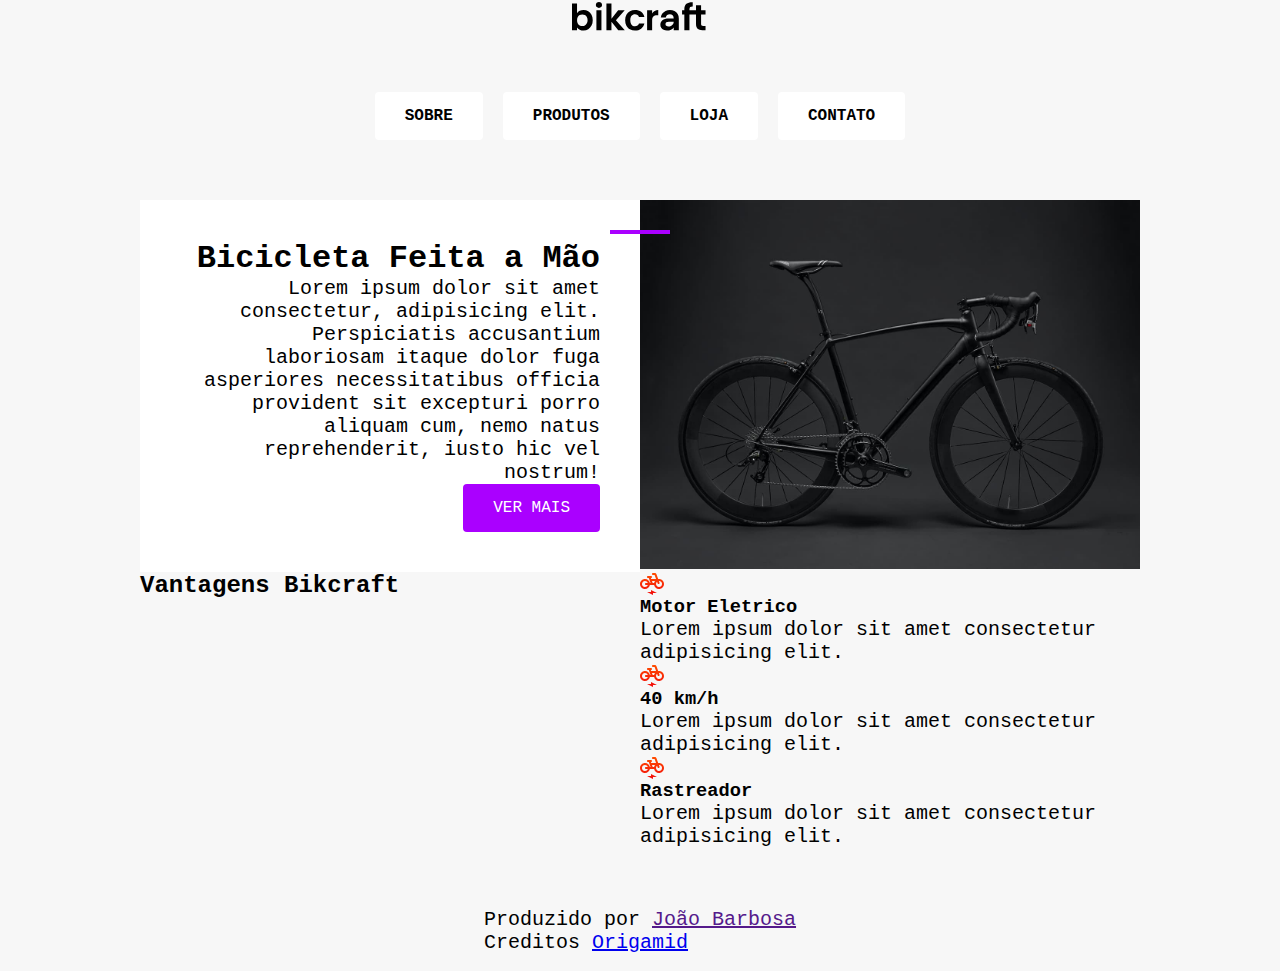
==== index.html @ 66e69177 "Estrutura HTML 90% - estilização CSS 40%" ====
<!DOCTYPE html>
<html lang="en">

<head>
  <meta charset="UTF-8">
  <meta http-equiv="X-UA-Compatible" content="IE=edge">
  <meta name="viewport" content="width=device-width, initial-scale=1.0">
  <title>Bikcraft</title>
  <link rel="stylesheet" href="assets/css/style.css">
</head>

<body>
 
    <img src="assets/img/bikcraft.svg" alt="Logo Marca">

    <div class="header-menu">
      <a href="/">Sobre</a>
      <a href="">Produtos</a>
      <a href="">Loja</a>
      <a href="">Contato</a>
    </div>

  

  <section class="content">

    <div class="intro">
      <span class="red--line"></span>
      <h1>Bicicleta Feita a Mão</h1>
      <p>Lorem ipsum dolor sit amet consectetur, adipisicing elit. Perspiciatis accusantium laboriosam itaque dolor fuga asperiores necessitatibus officia provident sit excepturi porro aliquam cum, nemo natus reprehenderit, iusto hic vel nostrum!</p>
      <a  class="btn" href="/" >ver mais</a>
    </div>

    <div class="imagem">
      <img src="assets/img/bicicleta.jpg" alt="bicicleta preta">
    </div>

    <div class="sub--titulo">
      <h2 class="subtitulo">Vantagens Bikcraft</h2>
    </div>

    <div class="vantagens">
      <div class="vantagens-item">
        <img src="assets/img/eletrica.svg" alt="">
        <h3>Motor Eletrico</h3>
        <p>Lorem ipsum dolor sit amet consectetur adipisicing elit.</p>
      </div>

      <div class="vantagens-item">
        <img src="assets/img/eletrica.svg" alt="">
        <h3>40 km/h</h3>
        <p>Lorem ipsum dolor sit amet consectetur adipisicing elit.</p>
      </div>

      <div class="vantagens-item">
        <img src="assets/img/eletrica.svg" alt="">
        <h3>Rastreador</h3>
        <p>Lorem ipsum dolor sit amet consectetur adipisicing elit.</p>
      </div>
    </div>
  </section>
</body>
<footer>
  <p>Produzido por <a href="">João Barbosa</a></p>
  <p>Creditos <a href="https://www.origamid.com/curso/html-e-css-para-iniciantes/0309-posicionamento-exercicio-2" target="_blank">Origamid</a></p>
</footer>

</html>
---- assets/css/style.css ----
:root{
   --detail-colors: #aa00ff;
}

body{
   font-family: 'JetBrains Mono', monospace, Arial, Helvetica, sans-serif;
   background-color: #f7f7f7;
   display: grid;
   gap: 3.75rem;
   justify-items: center;
   margin-top: 3.75rem;
   margin: 0;
}
/*---------HEADER-------*/
.header-menu{
   display: flex;
   flex-wrap: wrap;
   gap: 20px;
   justify-content: center;
}

.header-menu a{
   text-decoration: none;
   background-color: #fff;
   padding: 15px 30px;
   border-radius: 4px;
   color: #000;
   text-transform: uppercase;
   font-weight: 600;
}
.content{
   display: grid;
   grid-template-columns: repeat(2, 1fr);
   max-width: 62.5rem;
}
p,h1,h2,h3{
   margin: 0;
}
.intro{
   background-color:#fff;
   padding: 40px;
   text-align: right;
   position: relative;
}
.red--line{
   width: 60px;
   height: 4px;
   background-color: #e21;
   background-color: var(--detail-colors);
   display: inline-block;
   position: absolute;
   top: 30px;
   right: -30px;
}
.btn{
   /* background-color: #e21; */
   background-color: #aa00ff;
   text-decoration: none;
   color: #fff;
   padding: 15px 30px;
   border-radius: 4px;
   display: inline-block;
   text-transform: uppercase
   ;
}
P{
   font-size: 1.25rem;
   line-height: 1
   3;
}
img {
   max-width: 100%;
   display: block;
}
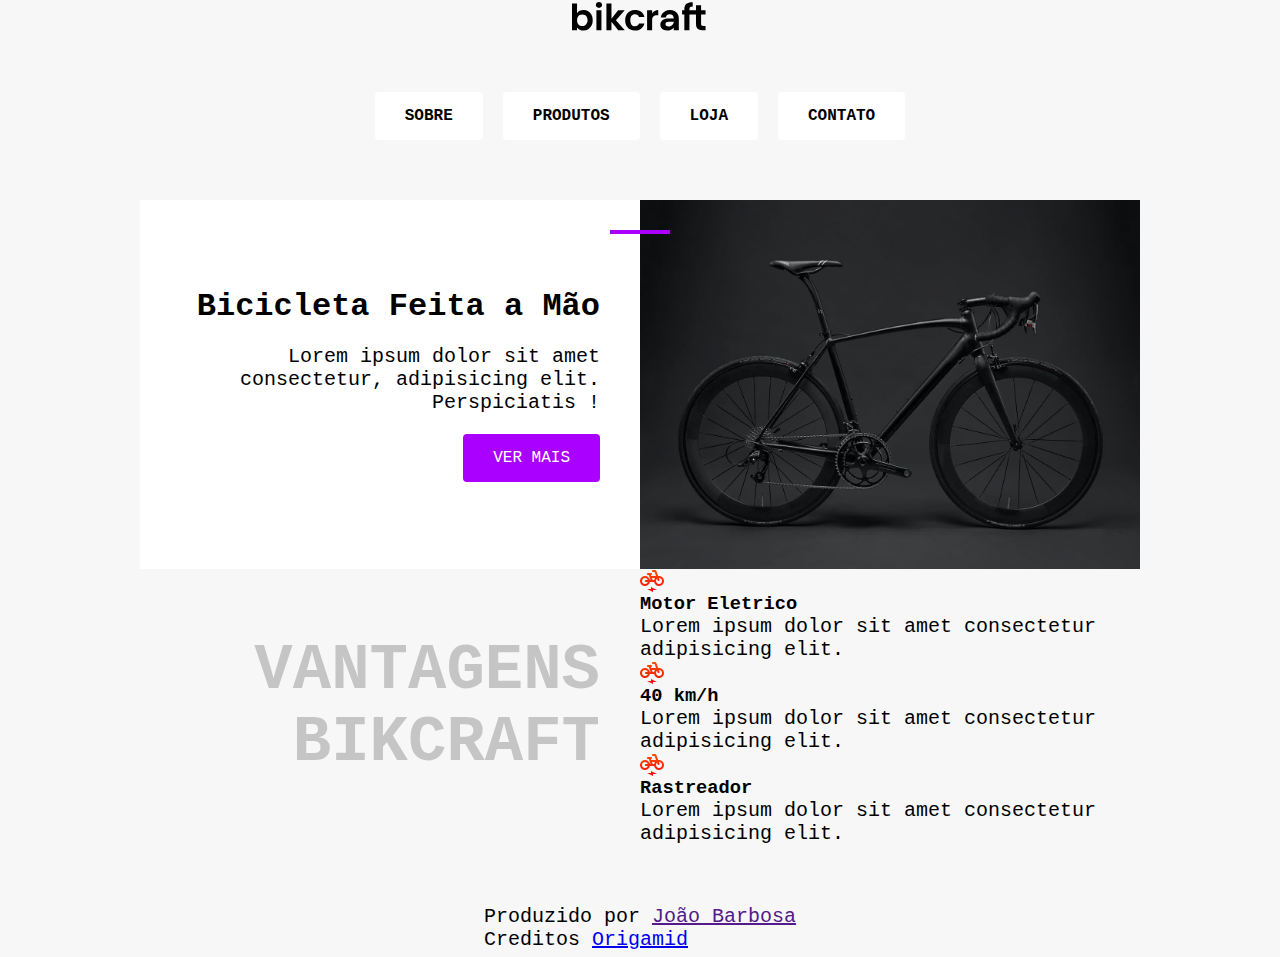
==== commit e5f2eedc: "Seção superior finalizada" ====
--- a/index.html
+++ b/index.html
@@ -10,34 +10,34 @@
 </head>
 
 <body>
- 
-    <img src="assets/img/bikcraft.svg" alt="Logo Marca">
 
-    <div class="header-menu">
-      <a href="/">Sobre</a>
-      <a href="">Produtos</a>
-      <a href="">Loja</a>
-      <a href="">Contato</a>
-    </div>
+  <img src="assets/img/bikcraft.svg" alt="Logo Marca">
 
-  
+  <div class="header-menu">
+    <a href="/">Sobre</a>
+    <a href="">Produtos</a>
+    <a href="">Loja</a>
+    <a href="">Contato</a>
+  </div>
+
+
 
   <section class="content">
 
     <div class="intro">
       <span class="red--line"></span>
       <h1>Bicicleta Feita a Mão</h1>
-      <p>Lorem ipsum dolor sit amet consectetur, adipisicing elit. Perspiciatis accusantium laboriosam itaque dolor fuga asperiores necessitatibus officia provident sit excepturi porro aliquam cum, nemo natus reprehenderit, iusto hic vel nostrum!</p>
-      <a  class="btn" href="/" >ver mais</a>
+      <p>Lorem ipsum dolor sit amet consectetur, adipisicing elit. Perspiciatis !</p>
+      <a class="btn" href="/">ver mais</a>
     </div>
 
     <div class="imagem">
       <img src="assets/img/bicicleta.jpg" alt="bicicleta preta">
     </div>
 
-    <div class="sub--titulo">
-      <h2 class="subtitulo">Vantagens Bikcraft</h2>
-    </div>
+
+    <h2 class="subtitulo">Vantagens Bikcraft</h2>
+
 
     <div class="vantagens">
       <div class="vantagens-item">
--- a/assets/css/style.css
+++ b/assets/css/style.css
@@ -1,5 +1,6 @@
 :root{
    --detail-colors: #aa00ff;
+   --padding: 2.5rem;
 }
 
 body{
@@ -38,16 +39,19 @@
 }
 .intro{
    background-color:#fff;
-   padding: 40px;
+   padding: var(--padding);
    text-align: right;
    position: relative;
+   display: grid;
+   gap: 20px;
+   align-content: center;
+   justify-items: end;
 }
 .red--line{
    width: 60px;
    height: 4px;
    background-color: #e21;
    background-color: var(--detail-colors);
-   display: inline-block;
    position: absolute;
    top: 30px;
    right: -30px;
@@ -59,9 +63,17 @@
    color: #fff;
    padding: 15px 30px;
    border-radius: 4px;
-   display: inline-block;
+   /* display: inline-block; */
    text-transform: uppercase
    ;
+}
+.subtitulo{
+   font-size: 4rem;
+   text-transform: uppercase;
+   color: rgba(0, 0, 0, 0.2);
+   text-align: right;
+   padding: var(--padding);
+   align-self: center;
 }
 P{
    font-size: 1.25rem;
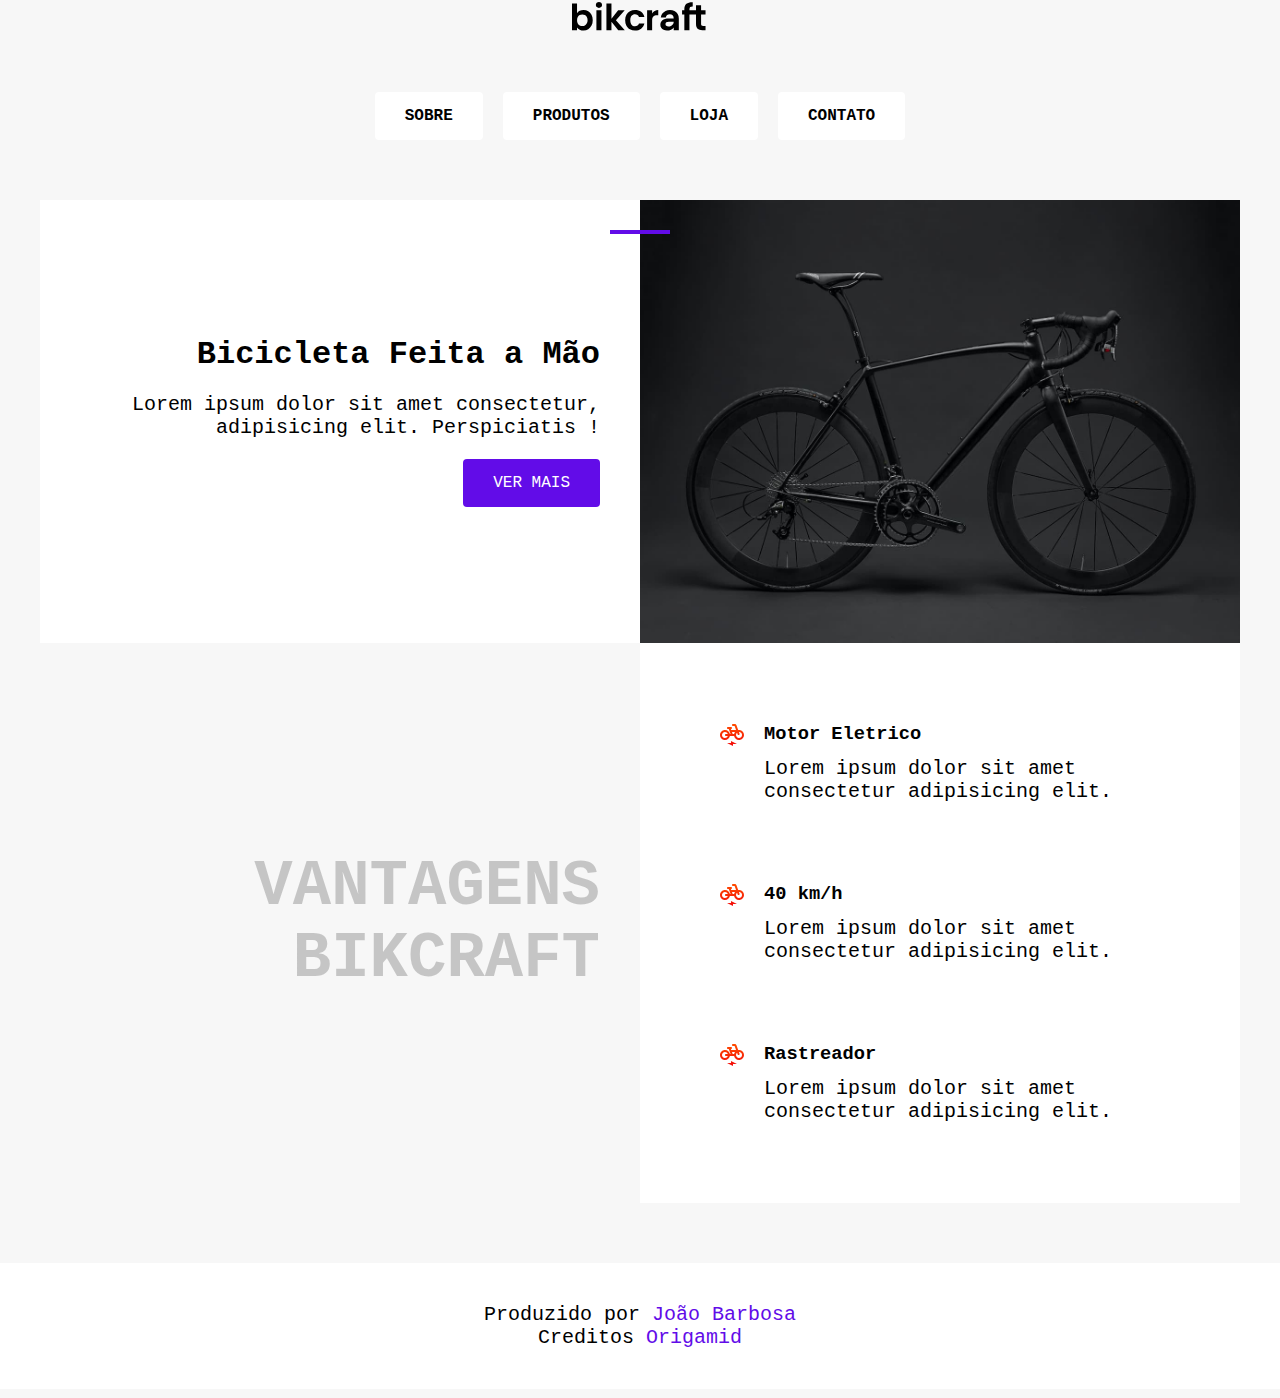
==== commit 84f9dd76: "Finalização da estrutura" ====
--- a/index.html
+++ b/index.html
@@ -14,10 +14,10 @@
   <img src="assets/img/bikcraft.svg" alt="Logo Marca">
 
   <div class="header-menu">
-    <a href="/">Sobre</a>
-    <a href="">Produtos</a>
-    <a href="">Loja</a>
-    <a href="">Contato</a>
+    <a href="index.html">Sobre</a>
+    <a href="index.html">Produtos</a>
+    <a href="index.html">Loja</a>
+    <a href="index.html">Contato</a>
   </div>
 
 
@@ -28,7 +28,7 @@
       <span class="red--line"></span>
       <h1>Bicicleta Feita a Mão</h1>
       <p>Lorem ipsum dolor sit amet consectetur, adipisicing elit. Perspiciatis !</p>
-      <a class="btn" href="/">ver mais</a>
+      <a class="btn" href="index.html">ver mais</a>
     </div>
 
     <div class="imagem">
--- a/assets/css/style.css
+++ b/assets/css/style.css
@@ -1,86 +1,121 @@
-:root{
-   --detail-colors: #aa00ff;
-   --padding: 2.5rem;
+:root {
+  --detail-colors: #620CE8;
+  --detail-color-hover: #9959FF;
+  --padding: 2.5rem;
+  --bg-primary-color: #fff;
 }
 
-body{
-   font-family: 'JetBrains Mono', monospace, Arial, Helvetica, sans-serif;
-   background-color: #f7f7f7;
-   display: grid;
-   gap: 3.75rem;
-   justify-items: center;
-   margin-top: 3.75rem;
-   margin: 0;
+body {
+  font-family: "JetBrains Mono", monospace, Arial, Helvetica, sans-serif;
+  background-color: #f7f7f7;
+  display: grid;
+  gap: 3.75rem;
+  justify-items: center;
+  margin-top: 3.75rem;
+  margin: 0;
 }
 /*---------HEADER-------*/
-.header-menu{
-   display: flex;
-   flex-wrap: wrap;
-   gap: 20px;
-   justify-content: center;
+.header-menu {
+  display: flex;
+  flex-wrap: wrap;
+  gap: 20px;
+  justify-content: center;
 }
 
-.header-menu a{
-   text-decoration: none;
-   background-color: #fff;
-   padding: 15px 30px;
-   border-radius: 4px;
-   color: #000;
-   text-transform: uppercase;
-   font-weight: 600;
+.header-menu a {
+  text-decoration: none;
+  background-color: var(--bg-primary-color);
+  padding: 15px 30px;
+  border-radius: 4px;
+  color: #000;
+  text-transform: uppercase;
+  font-weight: 600;
 }
-.content{
+.header-menu a:hover{
+   background-color: var(--detail-colors);
+   color: var(--bg-primary-color);
+}
+.content {
+  display: grid;
+  grid-template-columns: repeat(2, 1fr);
+  max-width: 75rem;
+}
+p,
+h1,
+h2,
+h3 {
+  margin: 0;
+}
+.intro {
+  background-color: var(--bg-primary-color);
+  padding: var(--padding);
+  text-align: right;
+  position: relative;
+  display: grid;
+  gap: 20px;
+  align-content: center;
+  justify-items: end;
+}
+.red--line {
+  width: 60px;
+  height: 4px;
+  background-color: var(--detail-colors);
+  position: absolute;
+  top: 30px;
+  right: -30px;
+}
+.btn {
+  /* background-color: #e21; */
+  background-color: var(--detail-colors);
+  text-decoration: none;
+  color: var(--bg-primary-color);
+  padding: 15px 30px;
+  border-radius: 4px;
+  text-transform: uppercase;
+}
+.btn:hover{
+   background-color: var(--detail-color-hover);
+}
+.subtitulo {
+  font-size: 4rem;
+  text-transform: uppercase;
+  color: rgba(0, 0, 0, 0.2);
+  text-align: right;
+  padding: var(--padding);
+  align-self: center;
+}
+.vantagens{
+  background-color: var(--bg-primary-color);
+  padding: var(--padding);
+}
+.vantagens-item{
    display: grid;
-   grid-template-columns: repeat(2, 1fr);
-   max-width: 62.5rem;
+   grid-template-columns: auto 1fr;
+   gap: 10px 20px;
+   padding: var(--padding);
 }
-p,h1,h2,h3{
-   margin: 0;
+.vantagens-item p{
+   grid-column: 2;
 }
-.intro{
-   background-color:#fff;
-   padding: var(--padding);
-   text-align: right;
-   position: relative;
-   display: grid;
-   gap: 20px;
-   align-content: center;
-   justify-items: end;
-}
-.red--line{
-   width: 60px;
-   height: 4px;
-   background-color: #e21;
-   background-color: var(--detail-colors);
-   position: absolute;
-   top: 30px;
-   right: -30px;
-}
-.btn{
-   /* background-color: #e21; */
-   background-color: #aa00ff;
-   text-decoration: none;
-   color: #fff;
-   padding: 15px 30px;
-   border-radius: 4px;
-   /* display: inline-block; */
-   text-transform: uppercase
-   ;
-}
-.subtitulo{
-   font-size: 4rem;
-   text-transform: uppercase;
-   color: rgba(0, 0, 0, 0.2);
-   text-align: right;
-   padding: var(--padding);
-   align-self: center;
-}
-P{
-   font-size: 1.25rem;
-   line-height: 1
-   3;
+P {
+  font-size: 1.25rem;
+  line-height: 1 3;
 }
 img {
-   max-width: 100%;
-   display: block;
+  max-width: 100%;
+  display: block;
+}
+footer{
+   background-color: var(--bg-primary-color);
+   width: 100%;
+   text-align: center;
+   padding: var(--padding);
+   box-sizing: border-box;
+}
+footer a{
+   text-decoration: none;
+   color: var(--detail-colors);
+}
+footer a:hover{
+   text-decoration: underline;
 }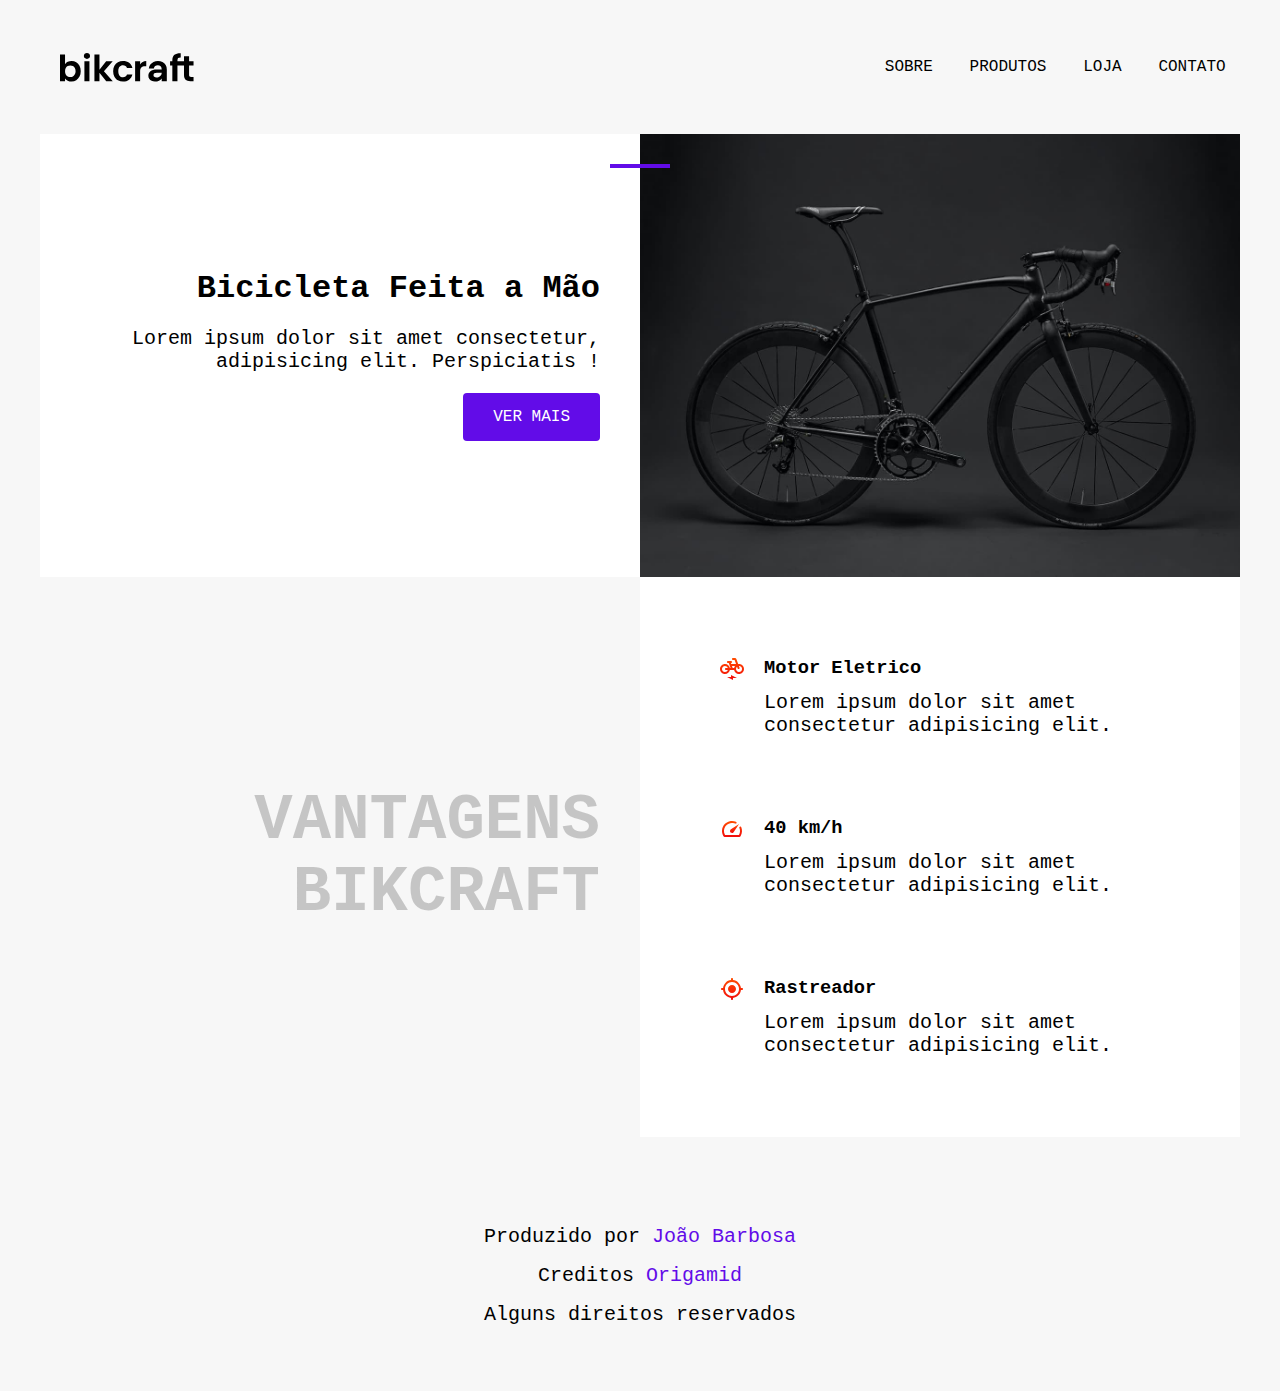
==== commit 71572666: "Mudanças de estrutura de pastas" ====
--- a/index.html
+++ b/index.html
@@ -11,58 +11,71 @@
 
 <body>
 
-  <img src="assets/img/bikcraft.svg" alt="Logo Marca">
+  <header id="header-area">
+    <a href="" class="logo"><img class="logo" src="assets/img/bikcraft.svg" alt="Logo Marca"></a>
+    <nav id="nav">
+      <button aria-label="Abrir Menu" id="btn-mobile" aria-haspopup="true" aria-controls="menu" aria-expanded="false">Menu
+        <span id="hamburger"></span>
+      </button>
+      <ul id="menu" role="menu">
+        <li>
+          <a href="index.html">Sobre</a>
+        </li>
+        <li>
+          <a href="index.html">Produtos</a>
+        </li>
+        <li>
+          <a href="index.html">Loja</a>
+        </li>
+        <li>
+          <a href="index.html">Contato</a>
+        </li>
+      </ul>
+    </nav>
+  </header>
 
-  <div class="header-menu">
-    <a href="index.html">Sobre</a>
-    <a href="index.html">Produtos</a>
-    <a href="index.html">Loja</a>
-    <a href="index.html">Contato</a>
+  <div class="container">
+    <section class="content">
+
+      <div class="intro">
+        <span class="red--line"></span>
+        <h1>Bicicleta Feita a Mão</h1>
+        <p>Lorem ipsum dolor sit amet consectetur, adipisicing elit. Perspiciatis !</p>
+        <a class="btn" href="index.html">ver mais</a>
+      </div>
+
+      <div class="imagem">
+        <img src="assets/img/bicicleta.jpg" alt="bicicleta preta">
+      </div>
+      <h2 class="subtitulo">Vantagens Bikcraft</h2>
+      <div class="vantagens">
+        <div class="vantagens-item">
+          <img src="assets/img/eletrica.svg" alt="">
+          <h3>Motor Eletrico</h3>
+          <p>Lorem ipsum dolor sit amet consectetur adipisicing elit.</p>
+        </div>
+
+        <div class="vantagens-item">
+          <img src="assets/img/velocidade.svg" alt="">
+          <h3>40 km/h</h3>
+          <p>Lorem ipsum dolor sit amet consectetur adipisicing elit.</p>
+        </div>
+
+        <div class="vantagens-item">
+          <img src="assets/img/rastreador.svg" alt="">
+          <h3>Rastreador</h3>
+          <p>Lorem ipsum dolor sit amet consectetur adipisicing elit.</p>
+        </div>
+      </div>
+    </section>
   </div>
 
-
-
-  <section class="content">
-
-    <div class="intro">
-      <span class="red--line"></span>
-      <h1>Bicicleta Feita a Mão</h1>
-      <p>Lorem ipsum dolor sit amet consectetur, adipisicing elit. Perspiciatis !</p>
-      <a class="btn" href="index.html">ver mais</a>
-    </div>
-
-    <div class="imagem">
-      <img src="assets/img/bicicleta.jpg" alt="bicicleta preta">
-    </div>
-
-
-    <h2 class="subtitulo">Vantagens Bikcraft</h2>
-
-
-    <div class="vantagens">
-      <div class="vantagens-item">
-        <img src="assets/img/eletrica.svg" alt="">
-        <h3>Motor Eletrico</h3>
-        <p>Lorem ipsum dolor sit amet consectetur adipisicing elit.</p>
-      </div>
-
-      <div class="vantagens-item">
-        <img src="assets/img/eletrica.svg" alt="">
-        <h3>40 km/h</h3>
-        <p>Lorem ipsum dolor sit amet consectetur adipisicing elit.</p>
-      </div>
-
-      <div class="vantagens-item">
-        <img src="assets/img/eletrica.svg" alt="">
-        <h3>Rastreador</h3>
-        <p>Lorem ipsum dolor sit amet consectetur adipisicing elit.</p>
-      </div>
-    </div>
-  </section>
+  <footer>
+    <p>Produzido por <a href="https://www.linkedin.com/in/joao-da-silva-barbosa/" target="_blank" title="linkedin">João Barbosa</a></p>
+    <p>Creditos <a href="https://www.origamid.com/curso/html-e-css-para-iniciantes/0309-posicionamento-exercicio-2" target="_blank">Origamid</a></p>
+    <p>Alguns direitos reservados</p>
+  </footer>
+  <script src="assets/js/script.js"></script>
 </body>
-<footer>
-  <p>Produzido por <a href="">João Barbosa</a></p>
-  <p>Creditos <a href="https://www.origamid.com/curso/html-e-css-para-iniciantes/0309-posicionamento-exercicio-2" target="_blank">Origamid</a></p>
-</footer>
 
 </html>--- a/assets/css/style.css
+++ b/assets/css/style.css
@@ -1,51 +1,82 @@
 :root {
-  --detail-colors: #620CE8;
-  --detail-color-hover: #9959FF;
+  --detail-colors: #620ce8;
+  --detail-color-hover: #9959ff;
   --padding: 2.5rem;
   --bg-primary-color: #fff;
-}
-
+  --max-container: 75rem;
+}
+
+* {
+  box-sizing: border-box;
+  margin: 0;
+  padding: 0;
+  font-family: "JetBrains Mono", monospace, Arial, Helvetica, sans-serif;
+}
+ul {
+  padding: 0;
+}
 body {
-  font-family: "JetBrains Mono", monospace, Arial, Helvetica, sans-serif;
   background-color: #f7f7f7;
+}
+
+.container {
   display: grid;
   gap: 3.75rem;
   justify-items: center;
-  margin-top: 3.75rem;
-  margin: 0;
+  margin-top: 4rem;
+  margin: 0 auto;
 }
 /*---------HEADER-------*/
-.header-menu {
+#header-area {
   display: flex;
-  flex-wrap: wrap;
-  gap: 20px;
+  align-items: center;
+  justify-content: space-between;
+  max-width: var(--max-container);
+  margin: 2rem auto;
+  height: 70px;
+}
+
+.logo {
+  margin: 0 10px;
+}
+#menu {
+  list-style: none;
+  display: flex;
   justify-content: center;
-}
-
-.header-menu a {
+  gap: 0.5rem;
+}
+
+#menu a {
+  display: block;
   text-decoration: none;
-  background-color: var(--bg-primary-color);
-  padding: 15px 30px;
-  border-radius: 4px;
+  padding: 0.9rem;
   color: #000;
+  /* color: var(--bg-primary-color); */
+  margin: 5px 0;
   text-transform: uppercase;
-  font-weight: 600;
-}
-.header-menu a:hover{
-   background-color: var(--detail-colors);
-   color: var(--bg-primary-color);
-}
-.content {
-  display: grid;
-  grid-template-columns: repeat(2, 1fr);
-  max-width: 75rem;
-}
+  font-weight: 500;
+}
+
+#menu a:hover {
+  background-color: var(--detail-colors);
+  color: var(--bg-primary-color);
+}
+#btn-mobile {
+  display: none;
+}
+/* CONTEUDO */
 p,
 h1,
 h2,
 h3 {
   margin: 0;
 }
+.content {
+  display: grid;
+  grid-template-columns: repeat(2, 1fr);
+  max-width: var(--max-container);
+}
+
 .intro {
   background-color: var(--bg-primary-color);
   padding: var(--padding);
@@ -65,7 +96,6 @@
   right: -30px;
 }
 .btn {
-  /* background-color: #e21; */
   background-color: var(--detail-colors);
   text-decoration: none;
   color: var(--bg-primary-color);
@@ -73,8 +103,8 @@
   border-radius: 4px;
   text-transform: uppercase;
 }
-.btn:hover{
-   background-color: var(--detail-color-hover);
+.btn:hover {
+  background-color: var(--detail-color-hover);
 }
 .subtitulo {
   font-size: 4rem;
@@ -84,18 +114,18 @@
   padding: var(--padding);
   align-self: center;
 }
-.vantagens{
+.vantagens {
   background-color: var(--bg-primary-color);
   padding: var(--padding);
 }
-.vantagens-item{
-   display: grid;
-   grid-template-columns: auto 1fr;
-   gap: 10px 20px;
-   padding: var(--padding);
-}
-.vantagens-item p{
-   grid-column: 2;
+.vantagens-item {
+  display: grid;
+  grid-template-columns: auto 1fr;
+  gap: 10px 20px;
+  padding: var(--padding);
+}
+.vantagens-item p {
+  grid-column: 2;
 }
 P {
   font-size: 1.25rem;
@@ -105,17 +135,179 @@
   max-width: 100%;
   display: block;
 }
-footer{
-   background-color: var(--bg-primary-color);
-   width: 100%;
-   text-align: center;
-   padding: var(--padding);
-   box-sizing: border-box;
-}
-footer a{
-   text-decoration: none;
-   color: var(--detail-colors);
-}
-footer a:hover{
-   text-decoration: underline;
-}+footer {
+  text-align: center;
+  padding: var(--padding);
+  margin-top: 2rem;
+}
+footer p{
+  margin: 1rem 0;
+}
+footer a {
+  text-decoration: none;
+  color: var(--detail-colors);
+}
+footer a:hover {
+  text-decoration: underline;
+}
+
+@media (max-width: 800px) {
+  .content {
+    grid-template-columns: 1fr;
+  }
+  .red--line {
+    display: none;
+  }
+  .intro {
+    text-align: start;
+    justify-items: center;
+  }
+  .subtitulo {
+    text-align: center;
+  }
+
+  .vantagens-item img {
+    height: 60px;
+  }
+}
+@media (max-width: 600px) {
+  #header-area {
+    height: 100px;
+    background-color: var(--detail-colors);
+    margin: 0 auto;
+    padding: 15px;
+  }
+  #menu {
+    display: none;
+    display: block;
+    position: absolute;
+    left: 0;
+    top: 100px;
+    width: 100%;
+    z-index: 50;
+    transition: 0.6s;
+    background-color: var(--detail-colors);
+    color: #fff;
+    height: 0;
+    visibility: hidden;
+    overflow-y: hidden;
+  }
+  #nav.active #menu {
+    display: block;
+    height: calc(100vh - 100px);
+    visibility: visible;
+    overflow-y: auto;
+  }
+  #menu a {
+    color: #fff;
+    font-size: 2rem;
+    padding: 1rem 0;
+    margin: 0 1rem;
+    border-bottom: 2px solid rgba(255, 255, 255, 0.2);
+  }
+  #menu a:hover {
+    background-color: #8d53ec;
+  }
+  .logo {
+    height: 35px;
+  }
+  #btn-mobile {
+    display: flex;
+    padding: 0.7rem 2rem;
+    font-size: 1.5rem;
+    border: none;
+    background: none;
+    font-weight: bold;
+    cursor: pointer;
+    align-items: center;
+    gap: 0.5rem;
+  }
+  #hamburger {
+    color: #fff;
+    border-top: 2px solid #fff;
+    margin: 6px;
+    width: 20px;
+  }
+  #hamburger::after,
+  #hamburger::before {
+    content: "";
+    width: 20px;
+    display: block;
+    height: 2px;
+    background: currentColor;
+    margin-top: 5px;
+    transition: 0.3s;
+    position: relative;
+  }
+  #nav.active #hamburger {
+    border-top-color: transparent;
+  }
+  #nav.active #hamburger::before {
+    transform: rotate(135deg);
+  }
+  #nav.active #hamburger::after {
+    transform: rotate(-135deg);
+    top: -7px;
+  }
+
+  footer {
+    background-color: var(--detail-colors);
+    color: var(--bg-primary-color);
+    position: relative;
+    bottom: 0;
+  }
+ 
+  footer a {
+    color: #9c9500;
+  }
+  footer a:hover {
+    color: #e88e23;
+    text-decoration: none;
+  }
+}
+@media (max-width: 425px) {
+  #menu a {
+    font-size: 1rem;
+    padding: 1rem 5px;
+  }
+  .logo {
+    margin: 0;
+  }
+  .content {
+    grid-template-columns: 1fr;
+  }
+  .intro {
+    text-align: center;
+    gap: 25px;
+    justify-items: center;
+    padding: 10px;
+  }
+  .imagem {
+    padding: 10px;
+  }
+  .subtitulo {
+    font-size: 3rem;
+    text-align: center;
+    padding: 10px;
+  }
+
+  .vantagens-item {
+    grid-template-columns: 1fr;
+    padding: 10px;
+  }
+  .vantagens-item p {
+    grid-column: 1;
+  }
+  footer a{
+    display: block;
+    margin: 0.8rem 0;
+  }
+  footer p{
+    margin: 2rem 0;
+  }
+
+  /* footer {
+    border: 2px solid green;
+    width: 100%;
+  } */
+}
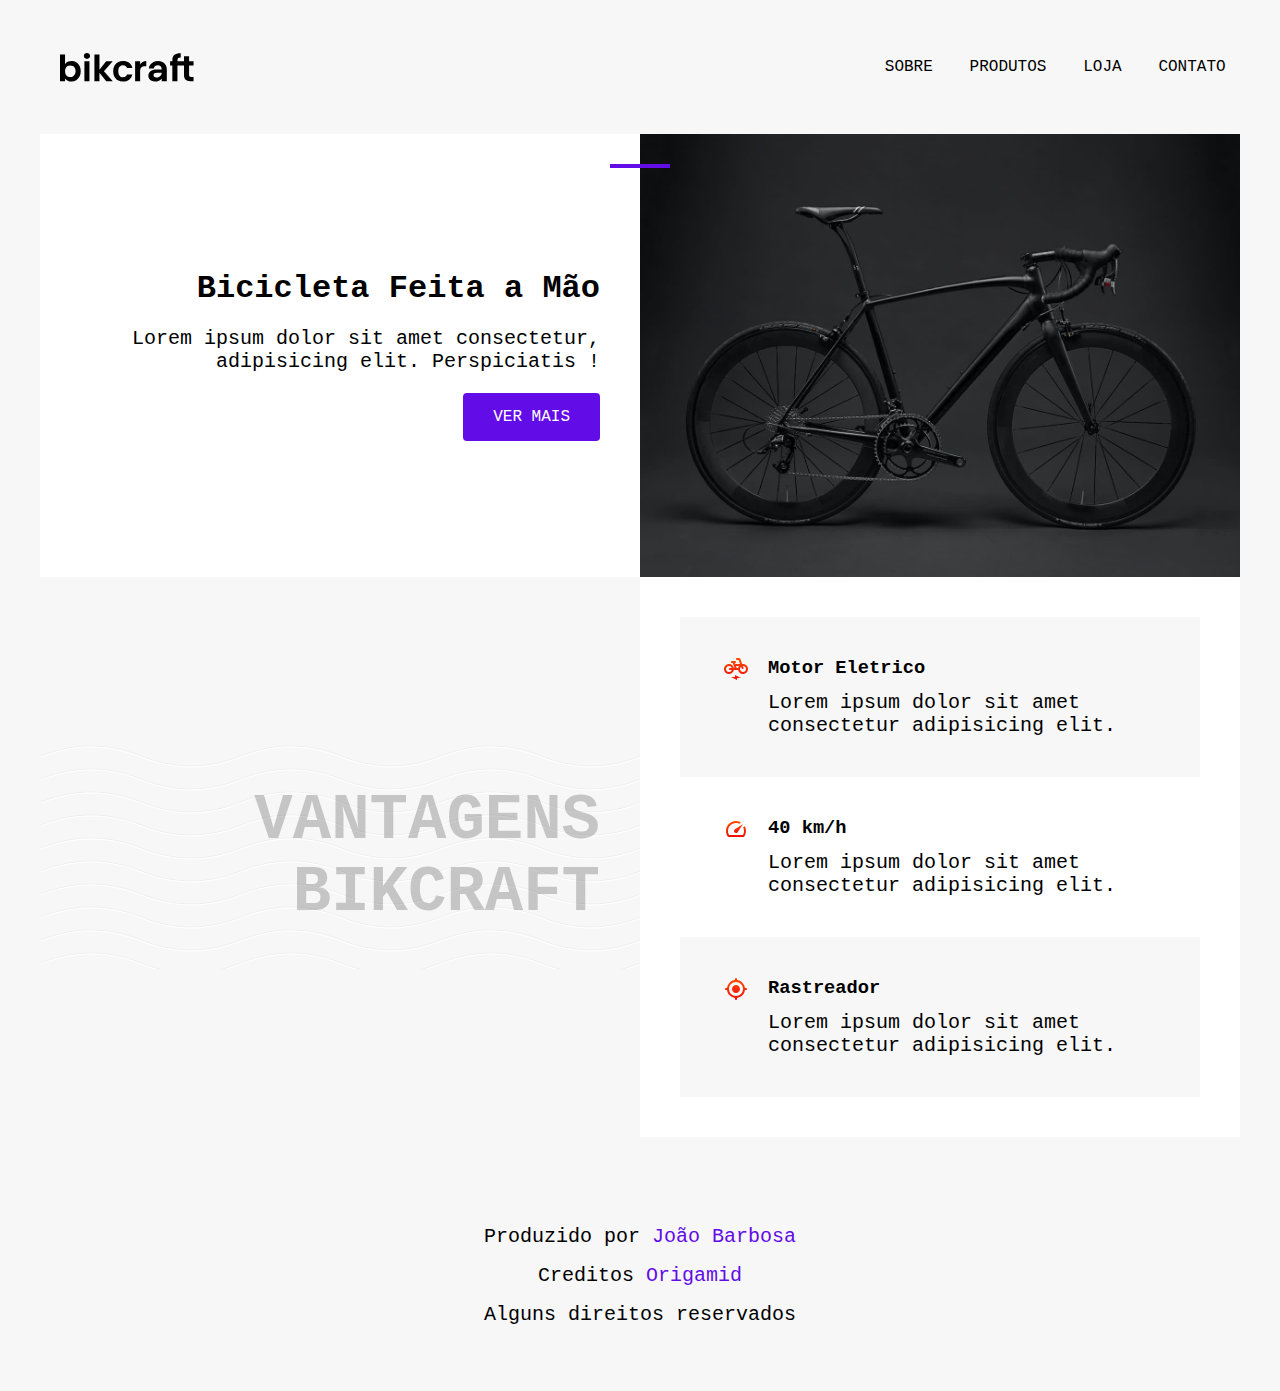
==== commit 040d505a: "Adição de estilos CSS" ====
--- a/index.html
+++ b/index.html
@@ -38,7 +38,6 @@
     <section class="content">
 
       <div class="intro">
-        <span class="red--line"></span>
         <h1>Bicicleta Feita a Mão</h1>
         <p>Lorem ipsum dolor sit amet consectetur, adipisicing elit. Perspiciatis !</p>
         <a class="btn" href="index.html">ver mais</a>
--- a/assets/css/style.css
+++ b/assets/css/style.css
@@ -1,8 +1,9 @@
 :root {
   --detail-colors: #620ce8;
-  --detail-color-hover: #9959ff;
+  --detail-color-hover: #4809AD;
   --padding: 2.5rem;
   --bg-primary-color: #fff;
+  --bg-secundary-color: #f7f7f7;
   --max-container: 75rem;
 }
 
@@ -16,7 +17,7 @@
   padding: 0;
 }
 body {
-  background-color: #f7f7f7;
+  background-color: var(--bg-secundary-color);
 }
 
 .container {
@@ -87,7 +88,8 @@
   align-content: center;
   justify-items: end;
 }
-.red--line {
+.intro::before{
+  content: '';
   width: 60px;
   height: 4px;
   background-color: var(--detail-colors);
@@ -95,6 +97,7 @@
   top: 30px;
   right: -30px;
 }
+
 .btn {
   background-color: var(--detail-colors);
   text-decoration: none;
@@ -105,6 +108,7 @@
 }
 .btn:hover {
   background-color: var(--detail-color-hover);
+  background-color: #4809AD;
 }
 .subtitulo {
   font-size: 4rem;
@@ -113,16 +117,25 @@
   text-align: right;
   padding: var(--padding);
   align-self: center;
+  background-image: url('../img/onda.svg');
 }
 .vantagens {
   background-color: var(--bg-primary-color);
   padding: var(--padding);
+  
 }
 .vantagens-item {
   display: grid;
   grid-template-columns: auto 1fr;
   gap: 10px 20px;
   padding: var(--padding);
+  border-left: 4px solid transparent;
+}
+.vantagens-item:hover{
+  border-color: var(--detail-colors);
+}
+.vantagens-item:nth-child(odd){
+  background-color: var(--bg-secundary-color);
 }
 .vantagens-item p {
   grid-column: 2;
